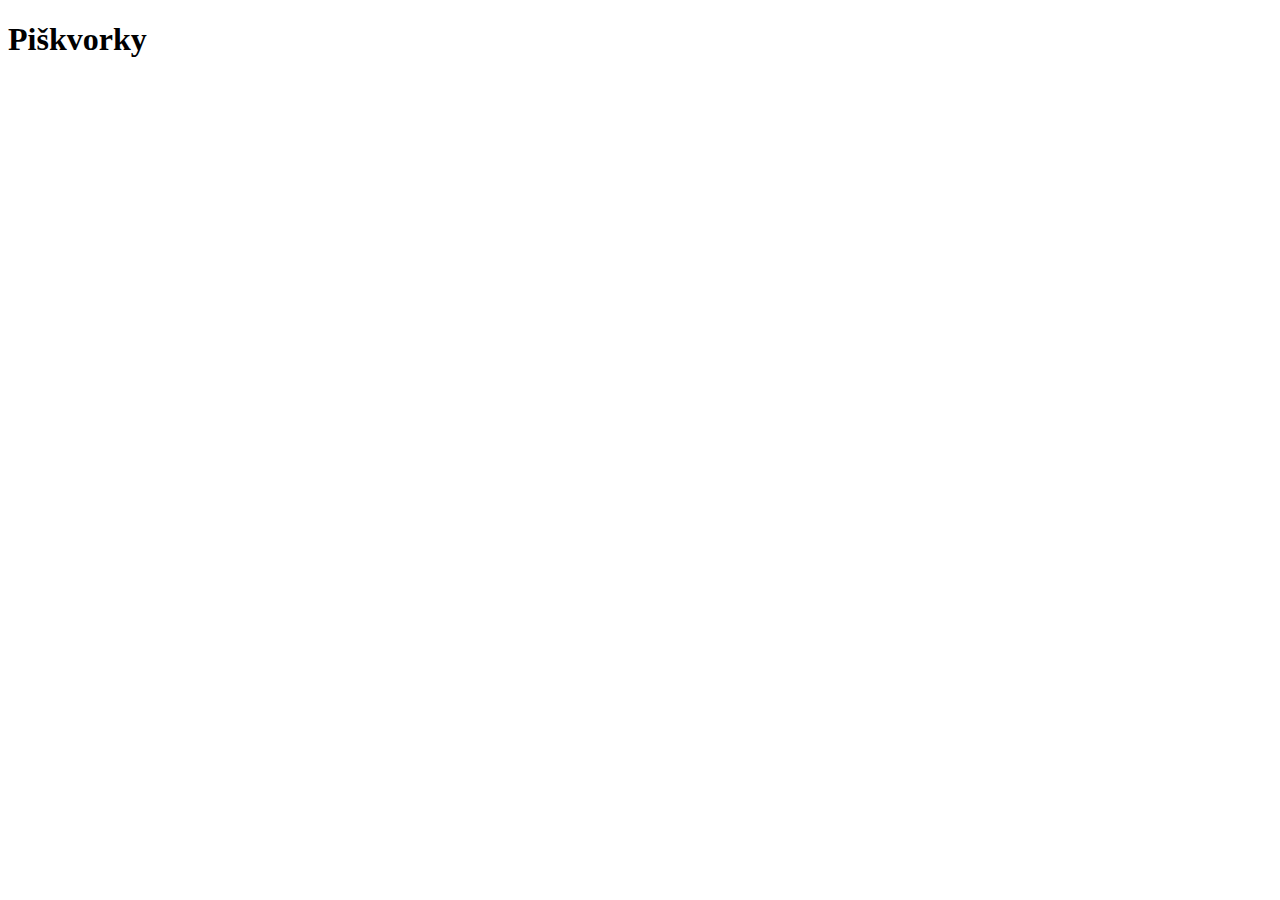
==== index.html @ 83797e2f "Základní HTML" ====
<!DOCTYPE html>
<html lang="cz">
  <head>
    <meta charset="UTF-8" />
    <meta name="viewport" content="width=device-width, initial-scale=1.0" />
    <title>Piskvorky</title>
  </head>
  <body>
    <h1>Piškvorky</h1>
  </body>
</html>
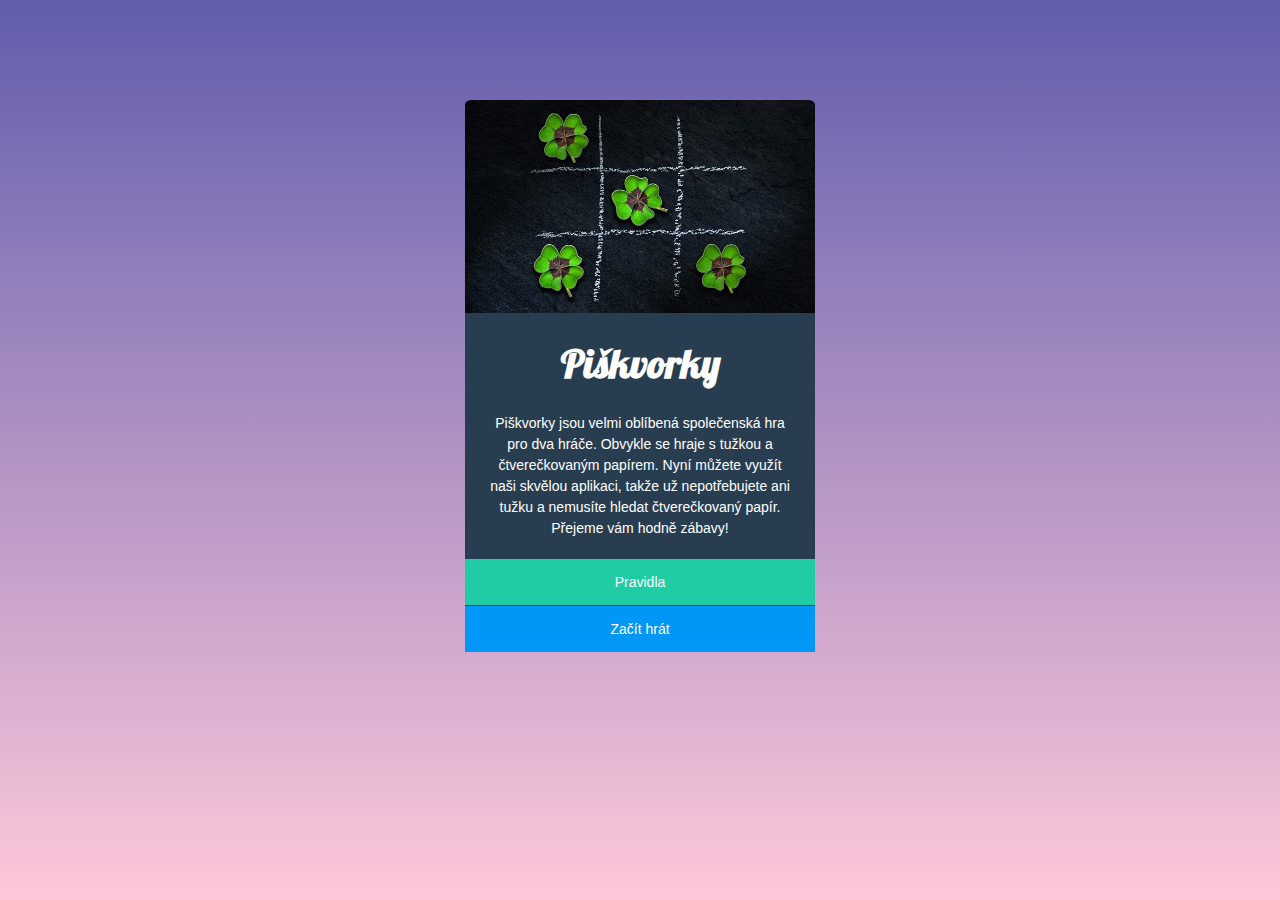
==== commit bd95ae8d: "Piskvorky uvod hotovo" ====
--- a/index.html
+++ b/index.html
@@ -4,8 +4,31 @@
     <meta charset="UTF-8" />
     <meta name="viewport" content="width=device-width, initial-scale=1.0" />
     <title>Piskvorky</title>
+    <link
+      href="https://fonts.googleapis.com/css2?family=Lobster&display=swap"
+      rel="stylesheet"
+    />
+    <link rel="stylesheet" href="./style.css" />
   </head>
   <body>
-    <h1>Piškvorky</h1>
+    <article class="menu">
+      <img class="uvodni-foto" src="uvodni.jpg" alt="uvodni foto" />
+      <div>
+        <h1 class="uvod">Piškvorky</h1>
+        <p class="uvod-popis">
+          Piškvorky jsou velmi oblíbená společenská hra pro dva hráče. Obvykle
+          se hraje s tužkou a čtverečkovaným papírem. Nyní můžete využít naši
+          skvělou aplikaci, takže už nepotřebujete ani tužku a nemusíte hledat
+          čtverečkovaný papír. Přejeme vám hodně zábavy!
+        </p>
+      </div>
+
+      <div class="buttons">
+        <a href="index.html"><button class="pravidla">Pravidla</button></a>
+        <a href="index.html"><button class="hrat">Začít hrát</button></a>
+      </div>
+
+      </div>
+    </article>
   </body>
 </html>
--- a/style.css
+++ b/style.css
@@ -0,0 +1,80 @@
+*,
+:before,
+:after {
+  box-sizing: border-box;
+  margin: 0;
+  padding: 0;
+}
+
+body {
+  background: linear-gradient(#615dad, #ffc8da) fixed;
+}
+
+.menu {
+  text-align: center;
+  font-family: sans-serif;
+  color: white;
+  font-size: 14px;
+  line-height: 1.5;
+  padding: 100px;
+  display: flex;
+  flex-direction: column;
+  justify-content: center;
+  align-items: center;
+}
+
+.uvodni-foto {
+  width: 350px;
+  height: auto;
+  border-top-left-radius: 2%;
+  border-top-right-radius: 2%;
+}
+
+h1 {
+  color: #ffffff;
+  font-family: 'Lobster', cursive;
+  font-size: 40px;
+  padding-bottom: 20px;
+}
+
+div {
+  background: #283e50;
+  width: 350px;
+  padding: 20px;
+}
+
+.buttons {
+  padding: 0;
+  display: flex;
+  flex-direction: column;
+  justify-content: center;
+  align-items: center;
+  flex-grow: ;
+}
+
+.pravidla {
+  border: none;
+  width: 350px;
+  padding: 15px;
+  font-size: 14px;
+  color: white;
+  background-color: #1fcca4;
+}
+
+.hrat {
+  border: none;
+  border-top: 0.5px #283e50 solid;
+  width: 350px;
+  padding: 15px;
+  font-size: 14px;
+  color: white;
+  background-color: #0197f6;
+}
+
+.pravidla:hover {
+  background-color: #1cbb96;
+}
+
+.hrat:hover {
+  background-color: #0090e9;
+}
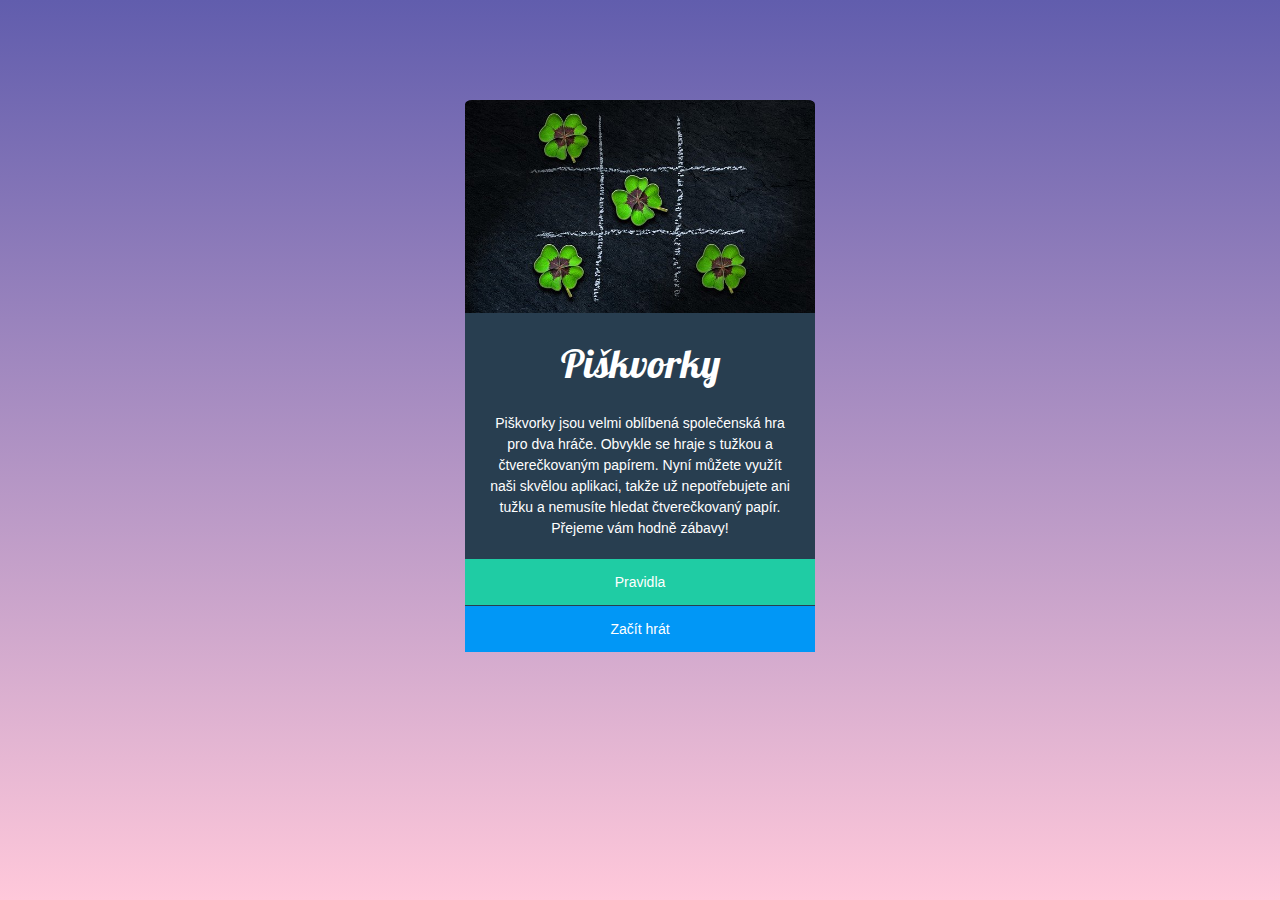
==== commit 29c9eed0: "Piskvorky ukol c. 2" ====
--- a/index.html
+++ b/index.html
@@ -14,7 +14,7 @@
     <article class="menu">
       <img class="uvodni-foto" src="uvodni.jpg" alt="uvodni foto" />
       <div>
-        <h1 class="uvod">Piškvorky</h1>
+        <h1>Piškvorky</h1>
         <p class="uvod-popis">
           Piškvorky jsou velmi oblíbená společenská hra pro dva hráče. Obvykle
           se hraje s tužkou a čtverečkovaným papírem. Nyní můžete využít naši
@@ -24,7 +24,7 @@
       </div>
 
       <div class="buttons">
-        <a href="index.html"><button class="pravidla">Pravidla</button></a>
+        <a href="pravidla.html"><button class="pravidla">Pravidla</button></a>
         <a href="index.html"><button class="hrat">Začít hrát</button></a>
       </div>
 
--- a/style.css
+++ b/style.css
@@ -34,7 +34,9 @@
   color: #ffffff;
   font-family: 'Lobster', cursive;
   font-size: 40px;
+  font-weight: normal;
   padding-bottom: 20px;
+  text-align: center;
 }
 
 div {
@@ -43,16 +45,16 @@
   padding: 20px;
 }
 
-.buttons {
+.buttons,
+.tlacitka_pravidla {
   padding: 0;
   display: flex;
   flex-direction: column;
   justify-content: center;
   align-items: center;
-  flex-grow: ;
 }
 
-.pravidla {
+.uvodni-stranka {
   border: none;
   width: 350px;
   padding: 15px;
@@ -61,7 +63,18 @@
   background-color: #1fcca4;
 }
 
-.hrat {
+.pravidla,
+.tlacitko_uvod {
+  border: none;
+  width: 350px;
+  padding: 15px;
+  font-size: 14px;
+  color: white;
+  background-color: #1fcca4;
+}
+
+.hrat,
+.tlacitko_hrat {
   border: none;
   border-top: 0.5px #283e50 solid;
   width: 350px;
@@ -69,12 +82,78 @@
   font-size: 14px;
   color: white;
   background-color: #0197f6;
+  width: 350px;
 }
 
-.pravidla:hover {
+.pravidla:hover,
+.tlacitko_uvod:hover {
   background-color: #1cbb96;
 }
 
-.hrat:hover {
+.hrat:hover,
+.tlacitko_hrat:hover {
   background-color: #0090e9;
 }
+
+/* PISKVORKY HOMEWORK NO. 2 */
+
+.container {
+  display: flex;
+  flex-direction: column;
+  align-items: center;
+  overflow: auto;
+  background-color: #283e50;
+  color: #ffffff;
+  margin: 50px auto;
+  padding-bottom: 0;
+  border-top-left-radius: 5px;
+  border-top-right-radius: 5px;
+  min-width: 200px;
+}
+
+.pravidla__seznam {
+  font-family: sans-serif;
+  font-size: 14px;
+  line-height: 1.5;
+  padding-left: 35px;
+}
+
+li {
+  padding: 0px 35px 10px 10px;
+}
+
+.circle,
+.cross {
+  width: 1em;
+  height: 1em;
+  filter: invert(100%);
+}
+
+.priklady__popisek {
+  font-family: sans-serif;
+  font-style: italic;
+  padding: 10px 13px;
+  font-size: 0.9em;
+  text-align: center;
+}
+
+img {
+  width: 100%;
+}
+
+@media (min-width: 576px) {
+  .priklady {
+    display: flex;
+    flex-wrap: wrap;
+    justify-content: space-evenly;
+  }
+  .priklady__obrazek {
+    width: 45%;
+  }
+}
+
+@media (min-width: 630px) {
+  .container {
+    max-width: 630px;
+  }
+}
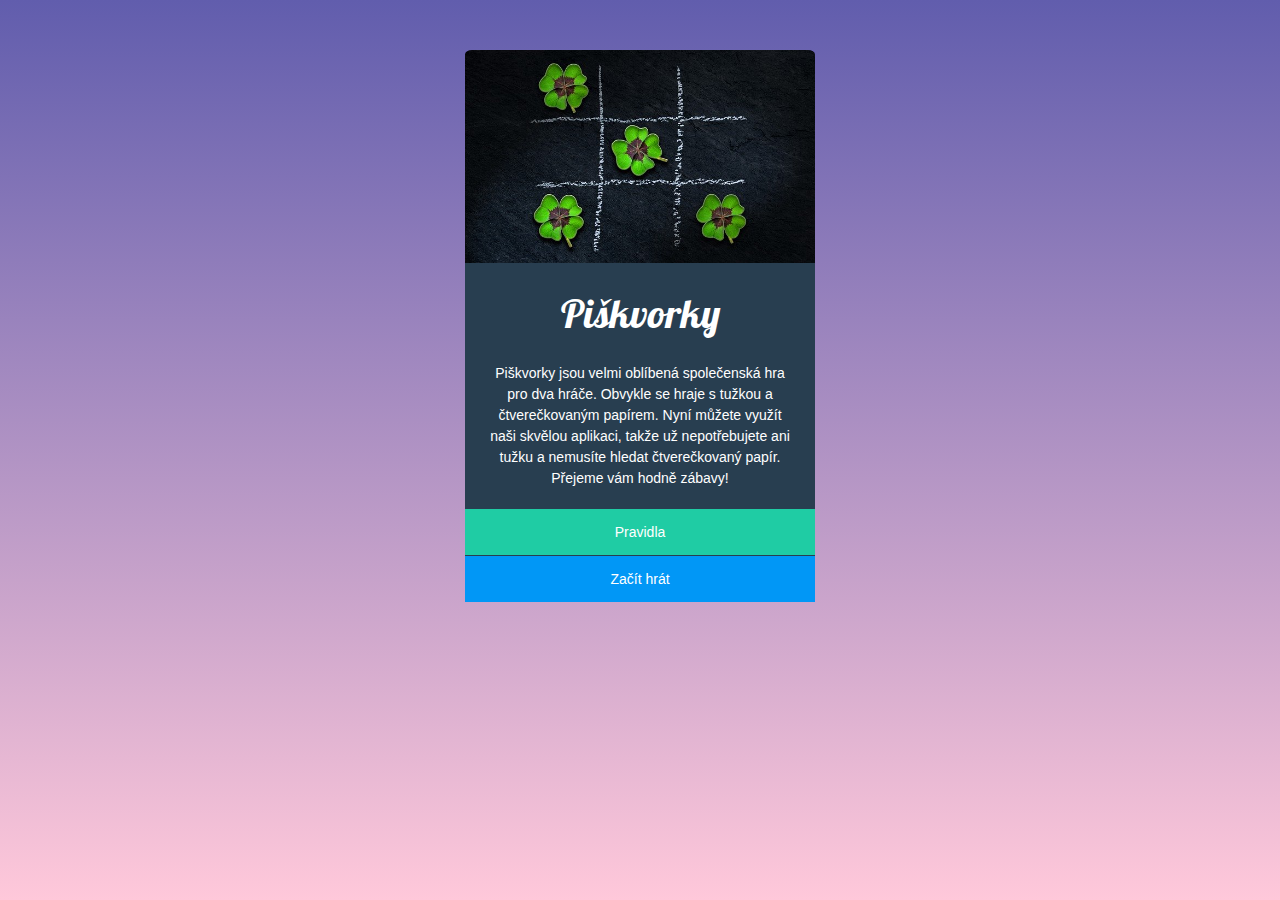
==== commit e528af46: "Piskvorky Ukol 3 - Final" ====
--- a/index.html
+++ b/index.html
@@ -12,10 +12,10 @@
   </head>
   <body>
     <article class="menu">
-      <img class="uvodni-foto" src="uvodni.jpg" alt="uvodni foto" />
-      <div>
+      <img class="menu-foto" src="uvodni.jpg" alt="menu foto" />
+      <div class="menu-text">
         <h1>Piškvorky</h1>
-        <p class="uvod-popis">
+        <p>
           Piškvorky jsou velmi oblíbená společenská hra pro dva hráče. Obvykle
           se hraje s tužkou a čtverečkovaným papírem. Nyní můžete využít naši
           skvělou aplikaci, takže už nepotřebujete ani tužku a nemusíte hledat
@@ -23,9 +23,9 @@
         </p>
       </div>
 
-      <div class="buttons">
-        <a href="pravidla.html"><button class="pravidla">Pravidla</button></a>
-        <a href="index.html"><button class="hrat">Začít hrát</button></a>
+      <div class="menu-buttons">
+        <a href="pravidla.html"><button class="btn-pravidla">Pravidla</button></a>
+        <a href="hra.html"><button class="btn-hrat">Začít hrát</button></a>
       </div>
 
       </div>
--- a/style.css
+++ b/style.css
@@ -6,6 +6,8 @@
   padding: 0;
 }
 
+/* PISKVORKY HOMEWORK NO. 1 */
+
 body {
   background: linear-gradient(#615dad, #ffc8da) fixed;
 }
@@ -16,14 +18,14 @@
   color: white;
   font-size: 14px;
   line-height: 1.5;
-  padding: 100px;
+  padding: 50px;
   display: flex;
   flex-direction: column;
   justify-content: center;
   align-items: center;
 }
 
-.uvodni-foto {
+.menu-foto {
   width: 350px;
   height: auto;
   border-top-left-radius: 2%;
@@ -39,14 +41,15 @@
   text-align: center;
 }
 
-div {
+.menu-text {
   background: #283e50;
   width: 350px;
   padding: 20px;
 }
 
-.buttons,
-.tlacitka_pravidla {
+/* PISKVORKY HOMEWORK NO. 1 - BUTTONS */
+
+.menu-buttons {
   padding: 0;
   display: flex;
   flex-direction: column;
@@ -54,7 +57,7 @@
   align-items: center;
 }
 
-.uvodni-stranka {
+.btn-pravidla {
   border: none;
   width: 350px;
   padding: 15px;
@@ -63,18 +66,12 @@
   background-color: #1fcca4;
 }
 
-.pravidla,
-.tlacitko_uvod {
-  border: none;
-  width: 350px;
-  padding: 15px;
-  font-size: 14px;
-  color: white;
-  background-color: #1fcca4;
-}
-
-.hrat,
-.tlacitko_hrat {
+.btn-pravidla:hover,
+.btn-pravidla:focus {
+  background-color: #1cbb96;
+}
+
+.btn-hrat {
   border: none;
   border-top: 0.5px #283e50 solid;
   width: 350px;
@@ -85,30 +82,27 @@
   width: 350px;
 }
 
-.pravidla:hover,
-.tlacitko_uvod:hover {
-  background-color: #1cbb96;
-}
-
-.hrat:hover,
-.tlacitko_hrat:hover {
+.btn-hrat:hover,
+.btn-hrat:focus {
   background-color: #0090e9;
 }
 
 /* PISKVORKY HOMEWORK NO. 2 */
 
 .container {
+  width: 350px;
+  min-width: 200px;
+  margin: 50px auto;
+  padding-top: 25px;
+  padding-bottom: 0;
   display: flex;
   flex-direction: column;
   align-items: center;
   overflow: auto;
   background-color: #283e50;
   color: #ffffff;
-  margin: 50px auto;
-  padding-bottom: 0;
   border-top-left-radius: 5px;
   border-top-right-radius: 5px;
-  min-width: 200px;
 }
 
 .pravidla__seznam {
@@ -136,6 +130,32 @@
   font-size: 0.9em;
   text-align: center;
 }
+
+/* PISKVORKY HOMEWORK NO. 2 - BUTTONS */
+
+.pravidla-buttons {
+  padding: 0;
+  display: flex;
+  flex-direction: column;
+  justify-content: center;
+  align-items: center;
+}
+
+.btn-uvod {
+  border: none;
+  width: 350px;
+  padding: 15px;
+  font-size: 14px;
+  color: white;
+  background-color: #1fcca4;
+}
+
+.btn-uvod:hover,
+.btn-uvod:focus {
+  background-color: #1cbb96;
+}
+
+/* PISKVORKY HOMEWORK NO. 2 - MEDIA */
 
 img {
   width: 100%;
@@ -157,3 +177,82 @@
     max-width: 630px;
   }
 }
+
+/* PISKVORKY HOMEWORK NO. 3 */
+
+.headerHra {
+  font-size: 60px;
+  padding-bottom: 15px;
+}
+
+.hra {
+  display: flex;
+  flex-direction: column;
+  width: 80vmin;
+  margin: 50px auto;
+  color: white;
+  font-family: sans-serif;
+  font-size: 25px;
+  font-weight: bold;
+}
+
+.hraContainer {
+  display: flex;
+  justify-content: space-between;
+  align-items: center;
+  padding-bottom: 15px;
+}
+
+/* PISKVORKY HOMEWORK NO. 3 - BUTTONS */
+
+.btn-homepage,
+.btn-restart {
+  width: 50px;
+  height: auto;
+  padding: 10px;
+  border-radius: 10px;
+}
+
+.btn-homepage {
+  background-color: #1fcca4;
+}
+
+.btn-homepage:hover,
+.btn-homepage:focus {
+  background-color: #1cbb96;
+}
+
+.btn-restart {
+  background-color: #0197f6;
+}
+
+.btn-restart:hover,
+.btn-restart:focus {
+  background-color: #0090e9;
+}
+
+/* PISKVORKY HOMEWORK NO. 3 - HRACI PLOCHA */
+
+.hraciaPlocha,
+.okienko {
+  border: 1px solid black;
+}
+
+.hraciaPlocha {
+  margin: 0 auto;
+  display: flex;
+  flex-wrap: wrap;
+  width: 80vmin;
+}
+
+.okienko {
+  padding: 0;
+  width: 8vmin;
+  height: 8vmin;
+  background-color: rgba(255, 252, 252, 0.384);
+}
+
+.okienko:hover,
+.okienko:focus {
+  background-color: rgba(255, 252, 252, 0.548);
+}
